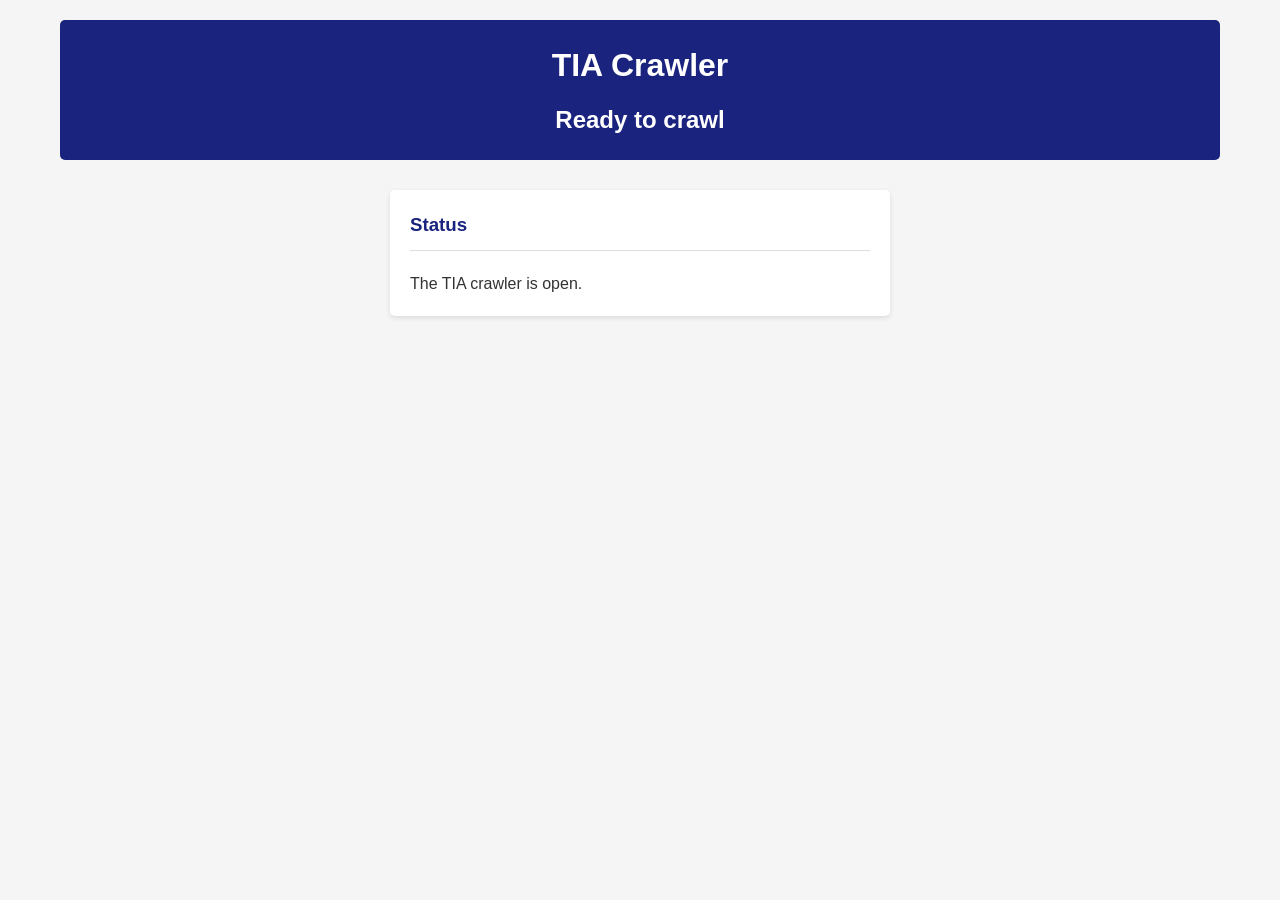
==== src/static/tia-crawler.html @ 1a8f2cf9 "feat: add entry point to open the TIA crawler Agent-Logs-Url: https://github.com/Nhlaxbigg/skills-ge" ====
<!DOCTYPE html>
<html lang="en">
  <head>
    <meta charset="UTF-8" />
    <meta name="viewport" content="width=device-width, initial-scale=1.0" />
    <title>TIA Crawler</title>
    <link rel="stylesheet" href="styles.css" />
  </head>
  <body>
    <header>
      <h1>TIA Crawler</h1>
      <h2>Ready to crawl</h2>
    </header>
    <main>
      <section>
        <h3>Status</h3>
        <p>The TIA crawler is open.</p>
      </section>
    </main>
  </body>
</html>
---- src/static/styles.css ----
* {
  box-sizing: border-box;
  margin: 0;
  padding: 0;
  font-family: Arial, sans-serif;
}

body {
  font-family: Arial, sans-serif;
  line-height: 1.6;
  color: #333;
  max-width: 1200px;
  margin: 0 auto;
  padding: 20px;
  background-color: #f5f5f5;
}

header {
  text-align: center;
  padding: 20px 0;
  margin-bottom: 30px;
  background-color: #1a237e;
  color: white;
  border-radius: 5px;
}

header h1 {
  margin-bottom: 10px;
}

.crawler-link {
  display: inline-block;
  margin-top: 10px;
  color: white;
  text-decoration: none;
  padding: 8px 12px;
  border: 1px solid rgba(255, 255, 255, 0.7);
  border-radius: 5px;
}

.crawler-link:hover {
  background-color: rgba(255, 255, 255, 0.15);
}

main {
  display: flex;
  flex-wrap: wrap;
  gap: 30px;
  justify-content: center;
}

@media (min-width: 768px) {
  main {
    grid-template-columns: 2fr 1fr;
  }
}

section {
  background-color: white;
  padding: 20px;
  border-radius: 5px;
  box-shadow: 0 2px 5px rgba(0, 0, 0, 0.1);
  width: 100%;
  max-width: 500px;
}

section h3 {
  margin-bottom: 20px;
  padding-bottom: 10px;
  border-bottom: 1px solid #ddd;
  color: #1a237e;
}

.activity-card {
  margin-bottom: 15px;
  padding: 15px;
  border: 1px solid #ddd;
  border-radius: 5px;
  background-color: #f9f9f9;
}

.activity-card h4 {
  margin-bottom: 10px;
  color: #0066cc;
}

.activity-card p {
  margin-bottom: 8px;
}

.form-group {
  margin-bottom: 15px;
}

.form-group label {
  display: block;
  margin-bottom: 5px;
  font-weight: bold;
}

.form-group input,
.form-group select {
  width: 100%;
  padding: 10px;
  border: 1px solid #ddd;
  border-radius: 4px;
  font-size: 16px;
}

button {
  background-color: #1a237e;
  color: white;
  border: none;
  padding: 10px 15px;
  font-size: 16px;
  border-radius: 5px;
  cursor: pointer;
  transition: background-color 0.2s;
}

button:hover {
  background-color: #3949ab;
}

.message {
  margin-top: 20px;
  padding: 10px;
  border-radius: 4px;
}

.success {
  background-color: #e8f5e9;
  color: #2e7d32;
  border: 1px solid #a5d6a7;
}

.error {
  background-color: #ffebee;
  color: #c62828;
  border: 1px solid #ef9a9a;
}

.info {
  background-color: #d1ecf1;
  color: #0c5460;
  border: 1px solid #bee5eb;
}

.hidden {
  display: none;
}

footer {
  text-align: center;
  margin-top: 30px;
  padding: 20px;
  color: #666;
}
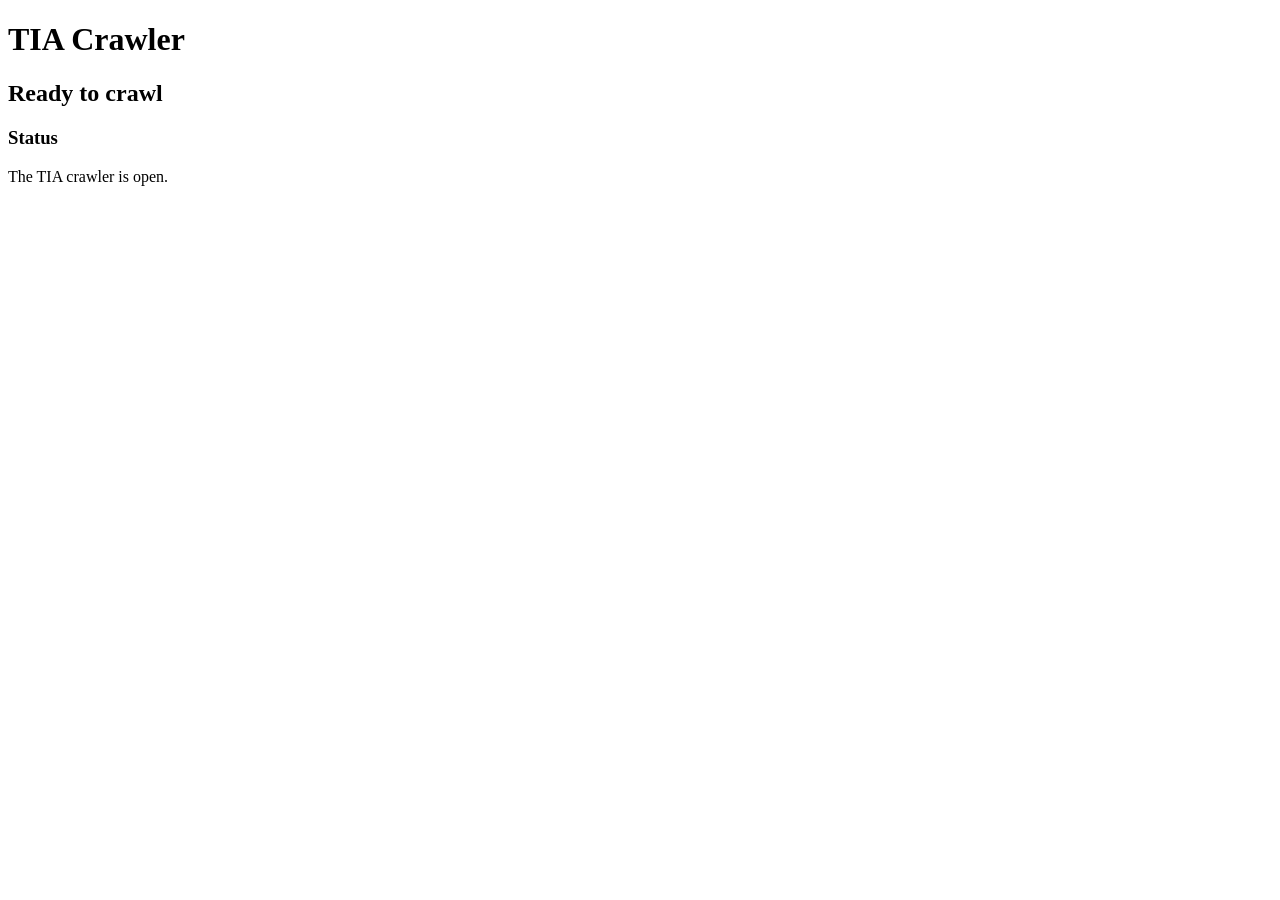
==== commit d189ae37: "fix: use absolute static stylesheet path on TIA crawler page Agent-Logs-Url: https://github.com/Nhla" ====
--- a/src/static/tia-crawler.html
+++ b/src/static/tia-crawler.html
@@ -4,7 +4,7 @@
     <meta charset="UTF-8" />
     <meta name="viewport" content="width=device-width, initial-scale=1.0" />
     <title>TIA Crawler</title>
-    <link rel="stylesheet" href="styles.css" />
+    <link rel="stylesheet" href="/static/styles.css" />
   </head>
   <body>
     <header>
